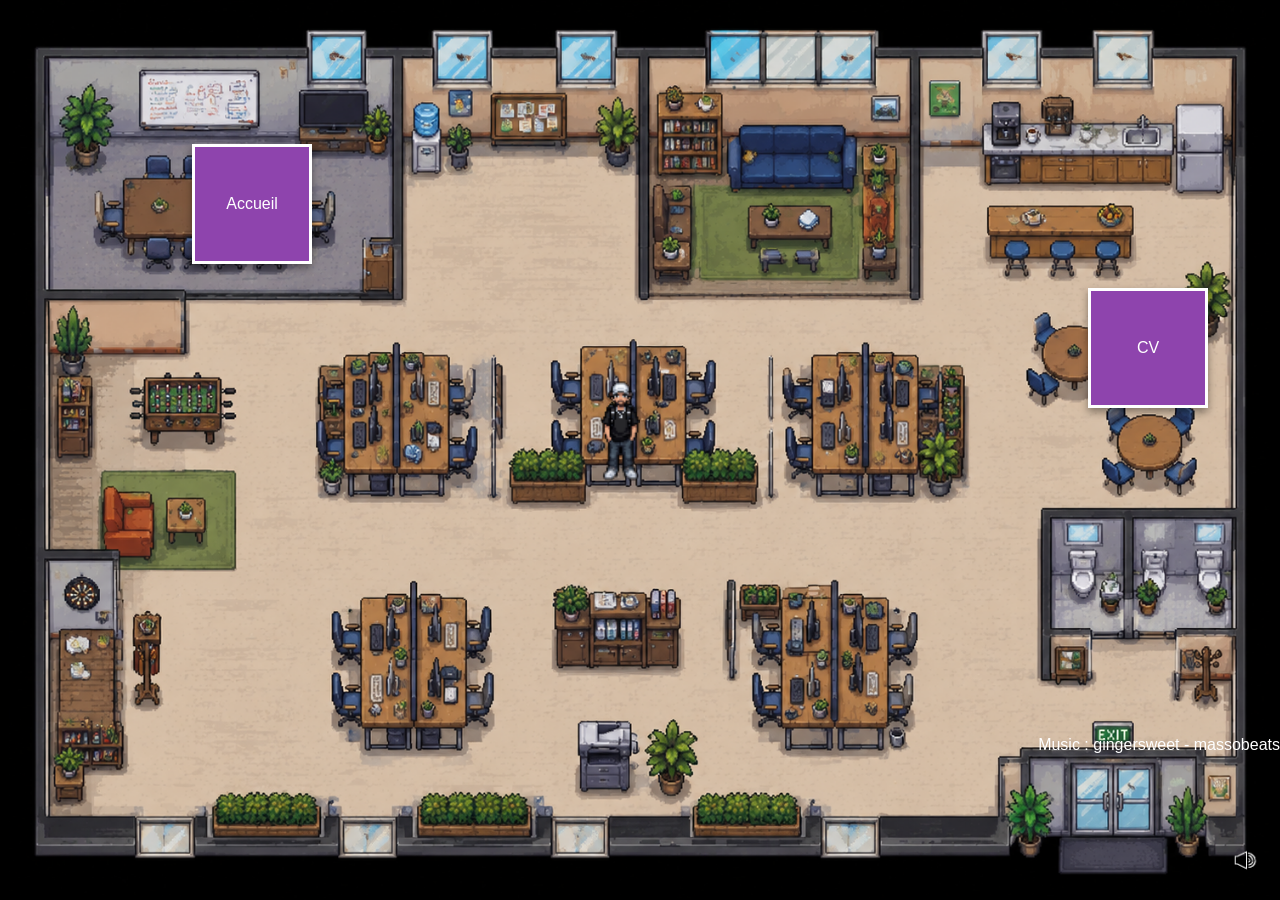
==== desk.html @ 7c637ea8 "update end day : add resume page" ====
<!DOCTYPE html>
<html lang="fr">
<head>
    <meta charset="UTF-8">
    <meta name="viewport" content="width=device-width, initial-scale=1.0">
    <title>Portfolio Alexandre Lanquar</title>
    <link rel="stylesheet" href="./desk_style.css">
        <!-- prechargement pour l'image de marche -->
    <link rel="preload" href="./images/right_walk.gif" as="image">
</head>

<body>  
    <div id="character-wrapper" style="position: absolute; left: 50%; top: 50%; transform: translate(-50%, -50%); z-index: 1000; display: flex; flex-direction: column; align-items: center; pointer-events: none;">
        <span id="action-text" style="background: rgba(0, 0, 0, 0.75); color: #fff; padding: 4px 8px; border-radius: 4px; font-size: 12px; font-family: sans-serif; white-space: nowrap; opacity: 0; visibility: hidden; position: absolute; bottom: 100%; transform: translateY(-6px); transition: opacity 0.15s, visibility 0.15s;">
            Appuyez sur Entrée ↵
        </span>
        <img src="./images/base.png" id="character" alt="Personnage" style="width: 40px; height: auto; transition: transform 0.1s;">
    </div>

    <div id="game-world" style="position: relative; width: 100%; min-height: 80vh; background-image: url('./images/votre_fond.jpg'); background-size: cover; background-position: center;">
        <button id="btn-home" class="nav-link active" style="position: absolute; left: 15%; top: 20%;">Accueil</button>
        <button id="btn-cv" class="nav-link active" style="position: absolute; left: 85%; top: 40%;">CV</button>
    </div>

    <!-- mute btn -->
    <button id="mute-btn" class="audio-button" title="Couper / Activer le son">
        <img src="./images/unmute.png" id="mute-icon" alt="Volume">
    </button>

    <!-- footer -->
    <footer id="contact-section">
        <p id="pcopyright">Music : gingersweet - massobeats</p>
    </footer>
    <!-- script -->
    <script src="./script.js"></script>
</body>
</html>
---- desk_style.css ----
@font-face {
    font-family: 'pixelifysans';
    src: url('./font/pixelifysans-regular.ttf') format('truetype');
    font-weight: normal;
    font-style: normal;
    font-display: swap;
}

body {
    margin: 0;
    font-family: Arial, Helvetica, sans-serif;
    background-image: url('./images/desk_background.png');
    background-repeat: no-repeat;
    background-position: center center;
    background-size: contain;
    background-attachment: fixed; /* Fixe l'image de fond pour qu'elle ne bouge pas lors du défilement */
    color: white;
    max-width: 100%;
    padding: 0;
    min-height: 100vh;
    background-color: #000000;
    box-sizing: border-box; /* Inclut le padding et la bordure dans la largeur totale */
}

h1 {
    color: white;
    font-family: 'pixelifysans', sans-serif;
    text-align: center;
}


#mute-btn {
    position: fixed;     
    bottom: 20px;        
    right: 20px;         
    background: none;    
    border: none;        
    cursor: pointer;     
    padding: 0;          
    z-index: 1000;       
}

#mute-btn img {
    width: 30px;         
    height: auto;        
    transition: transform 0.2s ease; 
}

#mute-btn img:hover {
    transform: scale(1.1);
}

#pcopyright{
    font-family: 'pixelifysans', sans-serif;
    text-align: end;
}

.hidden {
    display: none !important;
}

nav{
    display: flex;
    justify-content: center;
    background-color: #1a294d;
    padding: 10px 0;
}

/* Transforme les boutons du menu pour qu'ils ressemblent à des liens */
.nav-link {
    /* 1. TAILLE FORCÉE EN CARRÉ COMPACT */
    width: 120px;             /* Largeur du carré */
    height: 120px;            /* Hauteur identique pour un carré parfait */
    padding: 0;               /* On retire les espacements qui déforment le carré */
    
    /* 2. CENTRAGE PARFAIT DU TEXTE IN-APP */
    display: inline-flex;
    justify-content: center;
    align-items: center;
    text-align: center;
    font-size: 16px;
    font-family: sans-serif;
    
    /* 3. COULEUR DE REMPLISSAGE VIOLETTE */
    background-color: #8e44ad; /* Un beau violet franc */
    color: #ffffff;           /* Texte en blanc */
    border: 3px solid #ffffff; /* Bordure blanche pour détacher le carré du fond */
    border-radius: 0px;       /* Force les angles bien droits (0px = carré parfait) */
    
    /* 4. DESIGN & INTERACTION */
    cursor: pointer;
    box-shadow: 0 4px 8px rgba(0, 0, 0, 0.4); /* Ombre portée sous le carré */
    transition: background-color 0.2s, transform 0.2s;
}

#section-resume{
    display: flex;
    justify-content: center; /* Centre horizontalement */
    align-items: center;     /* Centre verticalement au milieu de la page */
    min-height: 100vh;       /* Prend toute la hauteur de l'écran */
    width: 100%;
    color: #ffffff !important; /* Force le texte en blanc */
    text-align: center;      /* Centre le texte */
    box-sizing: border-box;
    padding: 40px 20px;
}

title {
    font-family: 'PixelifySans', sans-serif;
    font-size: 32px;
    margin-bottom: 10px;
    color: black;
}

iframe {
    width: 100%;
    height: 80vh; /* Ajuste la hauteur selon tes besoins */
    border: none;
    border-radius: 10px;
    box-shadow: 0 4px 8px rgba(0, 0, 0, 0.2);
}

.resume-container {
    color: white;
    font-family: 'pixelifysans', sans-serif;
    text-align: center;
}

.resume-container .instruction {
  font-size: 16px;
  margin-bottom: 25px;
  font-family: Arial, sans-serif;
}

.resume-container .pdf-container {
  padding-top: 60px;
  left:auto;
}

.resume-container .pdf-link {
  display: inline-block;
  text-decoration: none;
  color: inherit;
  width: max-content;
}

.pdf-preview {
  display: block;
  max-width: 800px; /* Largeur maximale de l'aperçu */
  width: 100%;
  height: auto;
  margin: 10px auto;
  box-shadow: 0 4px 15px rgba(0, 0, 0, 0.5); /* Ombre portée sous le CV */
  cursor: pointer;
  transition: transform 0.2s ease;
}

.pdf-preview:hover {
  transform: scale(1.01);
}

#logo {
    display: block;
    left: 0;
    right: 500px;
    height: auto;
}
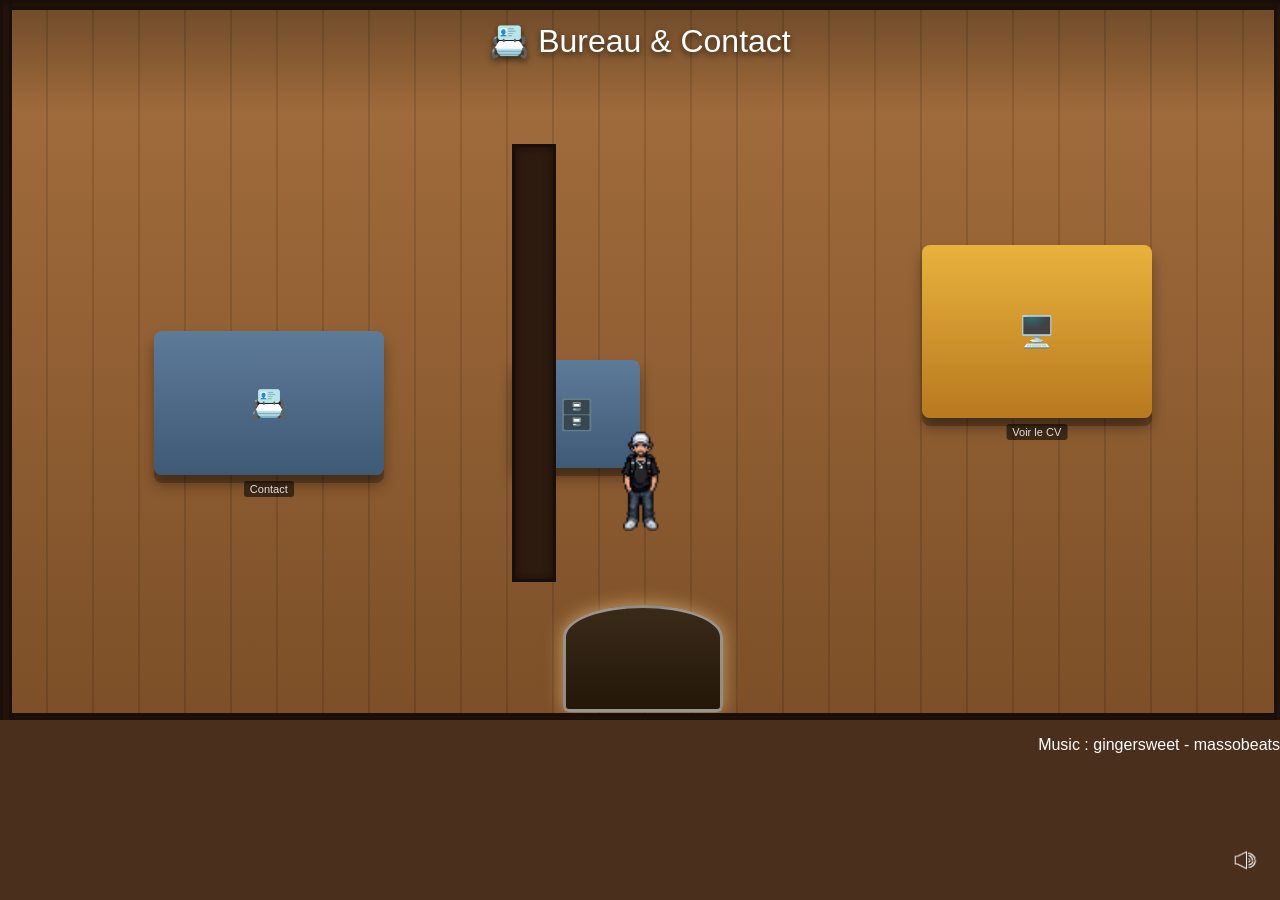
==== commit 57628d63: "add hitbox and css maps" ====
--- a/desk.html
+++ b/desk.html
@@ -4,23 +4,87 @@
     <meta charset="UTF-8">
     <meta name="viewport" content="width=device-width, initial-scale=1.0">
     <title>Portfolio Alexandre Lanquar</title>
+    <link rel="stylesheet" href="./style.css">
     <link rel="stylesheet" href="./desk_style.css">
         <!-- prechargement pour l'image de marche -->
     <link rel="preload" href="./images/right_walk.gif" as="image">
 </head>
 
-<body>  
-    <div id="character-wrapper" style="position: absolute; left: 50%; top: 50%; transform: translate(-50%, -50%); z-index: 1000; display: flex; flex-direction: column; align-items: center; pointer-events: none;">
-        <span id="action-text" style="background: rgba(0, 0, 0, 0.75); color: #fff; padding: 4px 8px; border-radius: 4px; font-size: 12px; font-family: sans-serif; white-space: nowrap; opacity: 0; visibility: hidden; position: absolute; bottom: 100%; transform: translateY(-6px); transition: opacity 0.15s, visibility 0.15s;">
+<body data-page="desk">
+    <div id="character-wrapper" style="position: absolute; left: 50%; top: 50%; z-index: 1000; display: flex; flex-direction: column; align-items: center; pointer-events: none;">
+        <span id="action-text" style="background: rgba(0, 0, 0, 0.75); color: #fff; padding: 4px 8px; border-radius: 4px; font-size: 12px; font-family: sans-serif; white-space: nowrap; opacity: 0; visibility: hidden; position: absolute; bottom: 100%; ; transition: opacity 0.15s, visibility 0.15s;">
             Appuyez sur Entrée ↵
         </span>
         <img src="./images/base.png" id="character" alt="Personnage" style="width: 40px; height: auto; transition: transform 0.1s;">
     </div>
 
-    <div id="game-world" style="position: relative; width: 100%; min-height: 80vh; background-image: url('./images/votre_fond.jpg'); background-size: cover; background-position: center;">
-        <button id="btn-home" class="nav-link active" style="position: absolute; left: 15%; top: 20%;">Accueil</button>
-        <button id="btn-cv" class="nav-link active" style="position: absolute; left: 85%; top: 40%;">CV</button>
+    <div id="game-world" style="position: relative; width: 100%; min-height: 80vh;">
+        <div class="room-scene">
+            <div class="room-floor"></div>
+            <div class="room-wall"></div>
+            <div class="room-title">📇 Bureau & Contact</div>
+
+            <!-- Bureau simple (décor + obstacle, aucune interaction) -->
+            <div class="prop obstacle" style="left: 40%; top: 50%; width: 10%; height: 15%;">🗄️</div>
+
+            <!-- Bureau "CV" (obstacle). Le point d'interaction (btn-cv) est
+                 juste devant, hors de la zone solide, pour rester atteignable. -->
+            <div class="prop prop--accent obstacle" style="left: 72%; top: 34%; width: 18%; height: 24%;">🖥️
+                <span class="prop-label">Voir le CV</span>
+            </div>
+
+            <!-- Bureau contact (obstacle). Idem : contact-trigger est
+                 juste devant, pas dessus. -->
+            <div class="prop obstacle" style="left: 12%; top: 46%; width: 18%; height: 20%;">📇
+                <span class="prop-label">Contact</span>
+            </div>
+
+            <!-- Porte de sortie (pas un obstacle : c'est le passage) -->
+            <div class="exit-door" style="left: 44%; top: 84%; width: 12%; height: 14%;"></div>
+
+            <!-- Murs externes -->
+            <div class="wall obstacle" style="left: 0; top: 0; width: 100%; height: 0.5%;"></div>   <!-- mur haut -->
+            <div class="wall obstacle" style="left: 0; top: 99%; width: 100%; height: 0.5%;"></div> <!-- mur bas -->
+            <div class="wall obstacle" style="left: 0; top: 0; width: 0.5%; height: 100%;"></div>   <!-- mur gauche -->
+            <div class="wall obstacle" style="left: 99.5%; top: 0; width: 0.5%; height: 100%;"></div> <!-- mur droite -->
+
+            <!-- Murs internes -->
+            <div class="wall obstacle" style="left: 40%; top: 20%; width: 3%; height: 60%;"></div>
+
+        </div>
+
+
+        <!-- Points interactifs : toujours juste devant (au bord bas) du
+             meuble concerné, jamais à l'intérieur de sa zone .obstacle. -->
+        <button id="btn-home" class="nav-link exit-link" style="left: 50%; top: 88%; z-index: 5;">Retour à l'accueil</button>
+        <button id="btn-cv" class="nav-link" style="left: 79%; top: 60%; width: 90px; height: 70px; z-index: 5;">Voir le CV</button>
+
+        <!-- Juste devant le bureau contact (12-30% x, bord bas 66% y) -->
+        <div id="contact-trigger" class="proximity-zone" style="left: 19%; top: 68%; width: 90px; height: 70px;"></div>
     </div>
+
+    <!-- Carte de contact -->
+    <section class="contact-card">
+        <h2>Me contacter</h2>
+        <ul class="contact-list">
+            <li>
+                <span class="contact-icon" aria-hidden="true">✉️</span>
+                <a href="mailto:votre.email@example.com">votre.email@example.com</a>
+            </li>
+            <li>
+                <span class="contact-icon" aria-hidden="true">💼</span>
+                <a href="https://www.linkedin.com/in/votre-profil" target="_blank" rel="noopener">LinkedIn</a>
+            </li>
+            <li>
+                <span class="contact-icon" aria-hidden="true">🐙</span>
+                <a href="https://github.com/alexlanquar" target="_blank" rel="noopener">GitHub</a>
+            </li>
+            <li>
+                <span class="contact-icon" aria-hidden="true">📞</span>
+                <a href="tel:+10000000000">+1 000 000 0000</a>
+            </li>
+        </ul>
+    </section>
 
     <!-- mute btn -->
     <button id="mute-btn" class="audio-button" title="Couper / Activer le son">
--- a/style.css
+++ b/style.css
@@ -0,0 +1,263 @@
+@font-face {
+    font-family: 'pixelifysans';
+    src: url('./font/pixelifysans-regular.ttf') format('truetype');
+    font-weight: normal;
+    font-style: normal;
+    font-display: swap;
+}
+
+body {
+    margin: 0;
+    font-family: Arial, Helvetica, sans-serif;
+    background-repeat: no-repeat;
+    background-position: center center;
+    background-size: cover;
+    color: white;
+    max-width: 100%;
+    overflow-x: hidden; /* Empêche le défilement horizontal */
+    overflow-y: hidden;   /* Permet le défilement vertical si nécessaire */
+    padding: 0;
+    min-height: 100vh;
+    box-sizing: border-box; /* Inclut le padding et la bordure dans la largeur totale */
+}
+
+/* === Fond spécifique à chaque page ===
+   L'accueil garde son image de village. Les autres pages sont dessinées
+   en CSS (sol + meubles ci-dessous), donc pas d'image à fournir. */
+body.page-home     { background-image: url('./images/village_backgroundhome.png'); } /* vue d'ensemble du village */
+body.page-travel   { background-color: #2b3a45; }   /* aéroport pour "Voyages" */
+body.page-projects { background-color: #22201d; }   /* atelier pour "Projets" */
+
+/* === Sols et meubles par thème === */
+/* -- Aéroport (Voyages) -- */
+.page-travel .room-floor {
+    background:
+        repeating-linear-gradient(90deg, rgba(255,255,255,0.05) 0 2px, transparent 2px 64px),
+        repeating-linear-gradient(0deg, rgba(255,255,255,0.05) 0 2px, transparent 2px 64px),
+        linear-gradient(180deg, #3c4f5c, #2b3a45);
+}
+.page-travel .prop { background: linear-gradient(180deg, #7d92a1, #566a77); color: #fff; }
+.page-travel .prop--accent { background: linear-gradient(180deg, #e8a33d, #c07d1f); }
+
+/* -- Atelier (Projets) -- */
+.page-projects .room-floor {
+    background:
+        repeating-linear-gradient(90deg, rgba(0,0,0,0.25) 0 2px, transparent 2px 48px),
+        repeating-linear-gradient(0deg, rgba(0,0,0,0.25) 0 2px, transparent 2px 48px),
+        linear-gradient(180deg, #34302a, #22201d);
+}
+.page-projects .prop { background: linear-gradient(180deg, #8a5a34, #5e3b1f); color: #fff; }
+.page-projects .prop--accent { background: linear-gradient(180deg, #e8b23d, #b8791f); }
+body.page-desk      { background-image: url('./images/desk_background.png'); }        /* bureau pour "Contact & CV" */
+
+h1 {
+    color: white;
+    font-family: 'pixelifysans', sans-serif;
+    text-align: center;
+}
+
+
+#mute-btn {
+    position: fixed;     
+    bottom: 20px;        
+    right: 20px;         
+    background: none;    
+    border: none;        
+    cursor: pointer;     
+    padding: 0;          
+    z-index: 1000;       
+}
+
+#mute-btn img {
+    width: 30px;         
+    height: auto;        
+    transition: transform 0.2s ease; 
+}
+
+#mute-btn img:hover {
+    transform: scale(1.1);
+}
+
+#pcopyright{
+    font-family: 'pixelifysans', sans-serif;
+    text-align: end;
+}
+
+.hidden {
+    display: none !important;
+}
+
+nav{
+    display: flex;
+    justify-content: center;
+    background-color: #1a294d;
+    padding: 10px 0;
+}
+
+/* Zones de navigation invisibles, calées sur les bâtiments/objets dessinés
+   dans le fond d'écran. Ajuste width/height/left/top en inline style dans
+   chaque page pour les faire coïncider avec ton dessin. */
+.nav-link {
+    position: absolute;
+    width: 140px;
+    height: 140px;
+    padding: 0;
+    margin: 0;
+    background: transparent;
+    border: none;
+    color: transparent;   /* le texte du bouton reste dans le HTML pour l'accessibilité, mais invisible */
+    cursor: pointer;
+    -webkit-tap-highlight-color: transparent;
+}
+
+/* SQus clavier, pour rester
+   utilisable sans que les carrés violets soient visibles en permanence. */
+.nav-link:hover,
+.nav-link:focus-visible {
+    outline: 2px dashed rgba(255, 255, 255, 0.55);
+    outline-offset: 2px;
+}
+
+/* Zone de sortie (retour à l'accueil), calée sur le dessin de la sortie
+   (porte/portail/chemin) propre à chaque map. */
+.exit-link {
+    width: 90px;
+    height: 110px;
+}
+
+/* ==========================================================================
+   DÉCOR DE SALLE EN CSS (pas d'images à fournir : sol, murs, meubles)
+   ========================================================================== */
+
+.room-scene {
+    position: absolute;
+    inset: 0;
+    overflow: hidden;
+    z-index: 0;
+}
+
+.room-floor {
+    position: absolute;
+    inset: 0;
+}
+
+/* Bande de mur en haut de la pièce, pour donner une impression de profondeur */
+.room-wall {
+    position: absolute;
+    left: 0;
+    top: 0;
+    width: 100%;
+    height: 16%;
+    background: linear-gradient(180deg, rgba(0,0,0,0.35), rgba(0,0,0,0));
+}
+
+/* Meuble générique : un simple bloc avec une "face" plus sombre en bas
+   pour suggérer un volume, et une icône centrée. */
+.prop {
+    position: absolute;
+    border-radius: 8px;
+    display: flex;
+    align-items: center;
+    justify-content: center;
+    font-size: clamp(18px, 3vw, 30px);
+    box-shadow:
+        0 8px 0 rgba(0, 0, 0, 0.25),
+        0 10px 14px rgba(0, 0, 0, 0.35);
+}
+
+.prop-label {
+    position: absolute;
+    bottom: -22px;
+    left: 50%;
+    transform: translateX(-50%);
+    font-size: 11px;
+    font-family: sans-serif;
+    color: rgba(255, 255, 255, 0.85);
+    background: rgba(0, 0, 0, 0.55);
+    padding: 2px 6px;
+    border-radius: 3px;
+    white-space: nowrap;
+}
+
+/* Porte de sortie : forme en arche, bien reconnaissable */
+.exit-door {
+    position: absolute;
+    border-radius: 50% 50% 6px 6px / 30% 30% 6px 6px;
+    background: linear-gradient(180deg, #3a2a1a, #241708);
+    border: 3px solid rgba(255, 255, 255, 0.5);
+    box-shadow: 0 0 18px rgba(255, 220, 150, 0.55);
+}
+
+.room-title {
+    position: absolute;
+    left: 50%;
+    top: 3%;
+    transform: translateX(-50%);
+    font-family: 'pixelifysans', sans-serif;
+    font-size: clamp(20px, 4vw, 32px);
+    color: #fff;
+    text-shadow: 0 3px 6px rgba(0, 0, 0, 0.6);
+    z-index: 2;
+    white-space: nowrap;
+}
+
+title {
+    font-family: 'PixelifySans', sans-serif;
+    font-size: 32px;
+    margin-bottom: 10px;
+    color: black;
+}
+
+iframe {
+    width: 100%;
+    height: 80vh; /* Ajuste la hauteur selon tes besoins */
+    border: none;
+    border-radius: 10px;
+    box-shadow: 0 4px 8px rgba(0, 0, 0, 0.2);
+}
+
+.resume-container {
+    color: white;
+    font-family: 'pixelifysans', sans-serif;
+    text-align: center;
+}
+
+.resume-container .instruction {
+  font-size: 16px;
+  margin-bottom: 25px;
+  font-family: Arial, sans-serif;
+}
+
+.resume-container .pdf-container {
+  padding-top: 60px;
+  left:auto;
+}
+
+.resume-container .pdf-link {
+  display: inline-block;
+  text-decoration: none;
+  color: inherit;
+  width: max-content;
+}
+
+.pdf-preview {
+  display: block;
+  max-width: 800px; /* Largeur maximale de l'aperçu */
+  width: 100%;
+  height: auto;
+  margin: 10px auto;
+  box-shadow: 0 4px 15px rgba(0, 0, 0, 0.5); /* Ombre portée sous le CV */
+  cursor: pointer;
+  transition: transform 0.2s ease;
+}
+
+.pdf-preview:hover {
+  transform: scale(1.01);
+}
+
+#logo {
+    display: block;
+    left: 0;
+    right: 500px;
+    height: auto;
+}
--- a/desk_style.css
+++ b/desk_style.css
@@ -9,17 +9,12 @@
 body {
     margin: 0;
     font-family: Arial, Helvetica, sans-serif;
-    background-image: url('./images/desk_background.png');
-    background-repeat: no-repeat;
-    background-position: center center;
-    background-size: contain;
-    background-attachment: fixed; /* Fixe l'image de fond pour qu'elle ne bouge pas lors du défilement */
+    background-color: #4a2f1c;
     color: white;
     max-width: 100%;
     padding: 0;
     min-height: 100vh;
-    background-color: #000000;
-    box-sizing: border-box; /* Inclut le padding et la bordure dans la largeur totale */
+    box-sizing: border-box;
 }
 
 h1 {
@@ -28,29 +23,123 @@
     text-align: center;
 }
 
+/* Décor du bureau : sol en parquet + meubles ton bois/bleu, dans le
+   système générique .room-scene / .prop défini dans style.css. */
+.room-floor {
+    background:
+        repeating-linear-gradient(90deg, rgba(0,0,0,0.12) 0 2px, transparent 2px 46px),
+        linear-gradient(180deg, #a6703f, #7c4f28);
+}
+.prop { background: linear-gradient(180deg, #5d7a99, #3f5a75); color: #fff; }
+.prop--accent { background: linear-gradient(180deg, #e8b23d, #b8791f); }
+
+/* Zone invisible servant uniquement de repère de position (pas un bouton,
+   pas cliquable) pour déclencher l'affichage de la carte de contact. */
+.proximity-zone {
+    position: absolute;
+    pointer-events: none;
+}
+
+/* === Carte de contact ===
+   Cachée par défaut, elle apparaît en fondu quand le personnage
+   s'approche de #contact-trigger (voir script.js). */
+.contact-card {
+    position: absolute;
+    left: 6%;
+    top: 50%;
+    transform: translateY(-50%);
+    width: min(320px, 80vw);
+    background: #f4e4c1;
+    color: #3a2a1a;
+    border: 4px solid #6b4423;
+    border-radius: 6px;
+    box-shadow: 0 6px 16px rgba(0, 0, 0, 0.5);
+    padding: 20px;
+    font-family: 'pixelifysans', sans-serif;
+    z-index: 900;
+
+    opacity: 0;
+    visibility: hidden;
+    pointer-events: none;
+    transition: opacity 0.25s ease, visibility 0.25s ease;
+}
+
+.contact-card.visible {
+    opacity: 1;
+    visibility: visible;
+    pointer-events: auto;
+}
+
+.contact-card h2 {
+    margin: 0 0 14px;
+    font-size: 20px;
+    text-align: center;
+    color: #3a2a1a;
+}
+
+.contact-list {
+    list-style: none;
+    margin: 0;
+    padding: 0;
+    display: flex;
+    flex-direction: column;
+    gap: 12px;
+}
+
+.contact-list li {
+    display: flex;
+    align-items: center;
+    gap: 10px;
+    font-size: 15px;
+}
+
+.contact-icon {
+    font-size: 18px;
+}
+
+.contact-list a {
+    color: #3a2a1a;
+    text-decoration: none;
+    border-bottom: 1px dashed #6b4423;
+}
+
+.contact-list a:hover {
+    color: #8e44ad;
+    border-bottom-color: #8e44ad;
+}
+
+@media (max-width: 700px) {
+    .contact-card {
+        left: 50%;
+        top: auto;
+        bottom: 90px;
+        transform: translateX(-50%);
+        width: 85vw;
+    }
+}
 
 #mute-btn {
-    position: fixed;     
-    bottom: 20px;        
-    right: 20px;         
-    background: none;    
-    border: none;        
-    cursor: pointer;     
-    padding: 0;          
-    z-index: 1000;       
+    position: fixed;
+    bottom: 20px;
+    right: 20px;
+    background: none;
+    border: none;
+    cursor: pointer;
+    padding: 0;
+    z-index: 1000;
 }
 
 #mute-btn img {
-    width: 30px;         
-    height: auto;        
-    transition: transform 0.2s ease; 
+    width: 30px;
+    height: auto;
+    transition: transform 0.2s ease;
 }
 
 #mute-btn img:hover {
     transform: scale(1.1);
 }
 
-#pcopyright{
+#pcopyright {
     font-family: 'pixelifysans', sans-serif;
     text-align: end;
 }
@@ -59,109 +148,9 @@
     display: none !important;
 }
 
-nav{
-    display: flex;
-    justify-content: center;
-    background-color: #1a294d;
-    padding: 10px 0;
-}
-
-/* Transforme les boutons du menu pour qu'ils ressemblent à des liens */
-.nav-link {
-    /* 1. TAILLE FORCÉE EN CARRÉ COMPACT */
-    width: 120px;             /* Largeur du carré */
-    height: 120px;            /* Hauteur identique pour un carré parfait */
-    padding: 0;               /* On retire les espacements qui déforment le carré */
-    
-    /* 2. CENTRAGE PARFAIT DU TEXTE IN-APP */
-    display: inline-flex;
-    justify-content: center;
-    align-items: center;
-    text-align: center;
-    font-size: 16px;
-    font-family: sans-serif;
-    
-    /* 3. COULEUR DE REMPLISSAGE VIOLETTE */
-    background-color: #8e44ad; /* Un beau violet franc */
-    color: #ffffff;           /* Texte en blanc */
-    border: 3px solid #ffffff; /* Bordure blanche pour détacher le carré du fond */
-    border-radius: 0px;       /* Force les angles bien droits (0px = carré parfait) */
-    
-    /* 4. DESIGN & INTERACTION */
-    cursor: pointer;
-    box-shadow: 0 4px 8px rgba(0, 0, 0, 0.4); /* Ombre portée sous le carré */
-    transition: background-color 0.2s, transform 0.2s;
-}
-
-#section-resume{
-    display: flex;
-    justify-content: center; /* Centre horizontalement */
-    align-items: center;     /* Centre verticalement au milieu de la page */
-    min-height: 100vh;       /* Prend toute la hauteur de l'écran */
-    width: 100%;
-    color: #ffffff !important; /* Force le texte en blanc */
-    text-align: center;      /* Centre le texte */
-    box-sizing: border-box;
-    padding: 40px 20px;
-}
-
-title {
-    font-family: 'PixelifySans', sans-serif;
-    font-size: 32px;
-    margin-bottom: 10px;
-    color: black;
-}
-
-iframe {
-    width: 100%;
-    height: 80vh; /* Ajuste la hauteur selon tes besoins */
-    border: none;
-    border-radius: 10px;
-    box-shadow: 0 4px 8px rgba(0, 0, 0, 0.2);
-}
-
-.resume-container {
-    color: white;
-    font-family: 'pixelifysans', sans-serif;
-    text-align: center;
-}
-
-.resume-container .instruction {
-  font-size: 16px;
-  margin-bottom: 25px;
-  font-family: Arial, sans-serif;
-}
-
-.resume-container .pdf-container {
-  padding-top: 60px;
-  left:auto;
-}
-
-.resume-container .pdf-link {
-  display: inline-block;
-  text-decoration: none;
-  color: inherit;
-  width: max-content;
-}
-
-.pdf-preview {
-  display: block;
-  max-width: 800px; /* Largeur maximale de l'aperçu */
-  width: 100%;
-  height: auto;
-  margin: 10px auto;
-  box-shadow: 0 4px 15px rgba(0, 0, 0, 0.5); /* Ombre portée sous le CV */
-  cursor: pointer;
-  transition: transform 0.2s ease;
-}
-
-.pdf-preview:hover {
-  transform: scale(1.01);
-}
-
-#logo {
-    display: block;
-    left: 0;
-    right: 500px;
-    height: auto;
-}
+.wall {
+    position: absolute;
+    background: #2e1b10; /* couleur mur */
+    border: 3px solid #1a0f08; /* contour */
+    box-shadow: inset 0 0 10px rgba(0,0,0,0.5);
+}
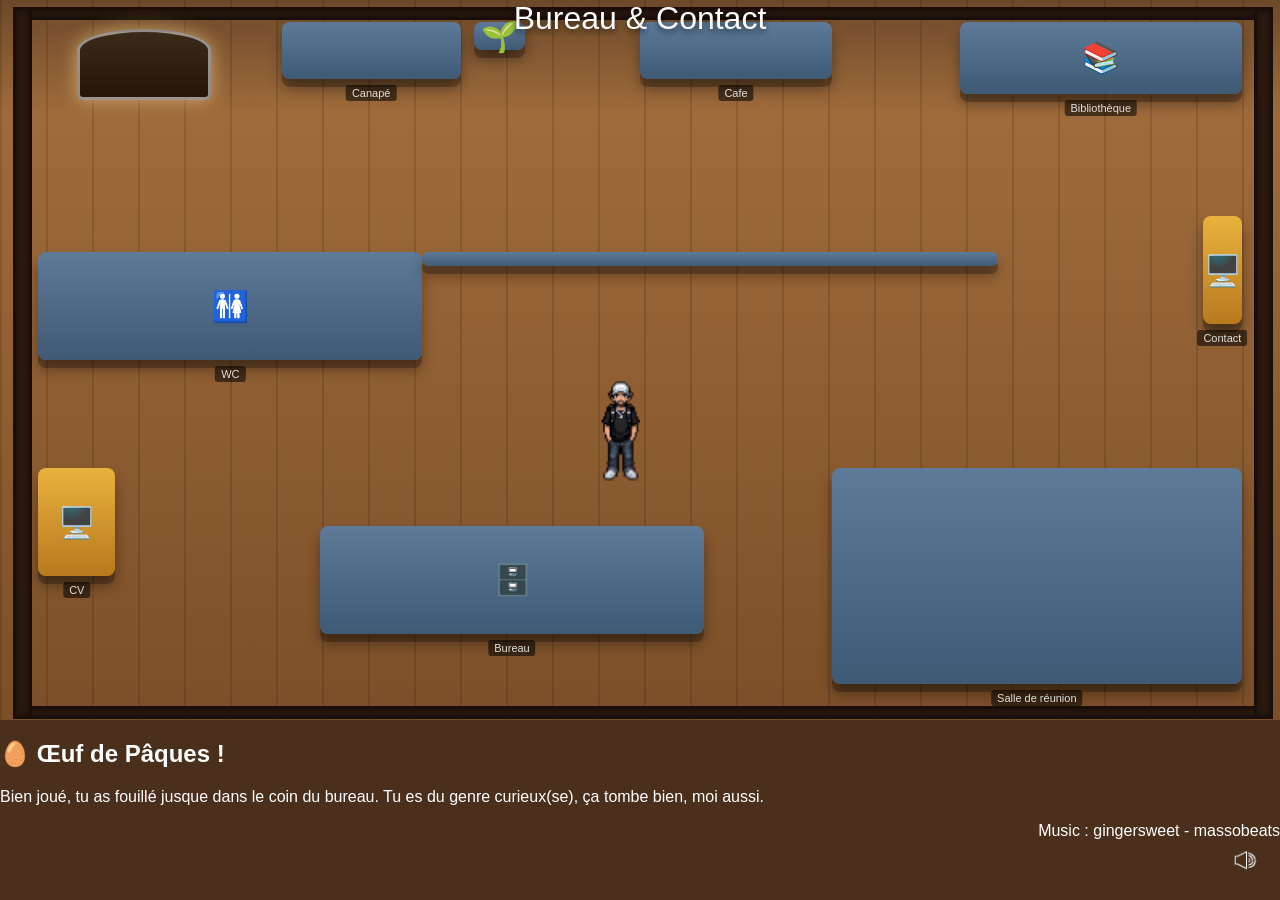
==== commit d2c0316c: "summary desk complete" ====
--- a/desk.html
+++ b/desk.html
@@ -11,8 +11,8 @@
 </head>
 
 <body data-page="desk">
-    <div id="character-wrapper" style="position: absolute; left: 50%; top: 50%; z-index: 1000; display: flex; flex-direction: column; align-items: center; pointer-events: none;">
-        <span id="action-text" style="background: rgba(0, 0, 0, 0.75); color: #fff; padding: 4px 8px; border-radius: 4px; font-size: 12px; font-family: sans-serif; white-space: nowrap; opacity: 0; visibility: hidden; position: absolute; bottom: 100%; ; transition: opacity 0.15s, visibility 0.15s;">
+    <div id="character-wrapper" style="position: absolute; left: 50%; top: 50%; transform: translate(-50%, -50%); z-index: 1000; display: flex; flex-direction: column; align-items: center; pointer-events: none;">
+        <span id="action-text" style="background: rgba(0, 0, 0, 0.75); color: #fff; padding: 4px 8px; border-radius: 4px; font-size: 12px; font-family: sans-serif; white-space: nowrap; opacity: 0; visibility: hidden; position: absolute; bottom: 100%; transform: translateY(-6px); transition: opacity 0.15s, visibility 0.15s;">
             Appuyez sur Entrée ↵
         </span>
         <img src="./images/base.png" id="character" alt="Personnage" style="width: 40px; height: auto; transition: transform 0.1s;">
@@ -22,58 +22,86 @@
         <div class="room-scene">
             <div class="room-floor"></div>
             <div class="room-wall"></div>
-            <div class="room-title">📇 Bureau & Contact</div>
+            <div class="room-outline"></div>
+            <div class="room-title" style="top: 0%;">Bureau & Contact</div>
 
-            <!-- Bureau simple (décor + obstacle, aucune interaction) -->
-            <div class="prop obstacle" style="left: 40%; top: 50%; width: 10%; height: 15%;">🗄️</div>
+            <!-- Murs de la pièce (externes) -->
+            <div class="wall obstacle" style="left: 1%;  top: 1%;  width: 98%; height: 1%;"></div>
+            <div class="wall obstacle" style="left: 1%;  top: 98%; width: 98%; height: 1%;"></div>
+            <div class="wall obstacle" style="left: 1%;  top: 1%;  width: 1%;  height: 98%;"></div>
+            <div class="wall obstacle" style="left: 98%; top: 1%;  width: 1%;  height: 98%;"></div>
 
-            <!-- Bureau "CV" (obstacle). Le point d'interaction (btn-cv) est
-                 juste devant, hors de la zone solide, pour rester atteignable. -->
-            <div class="prop prop--accent obstacle" style="left: 72%; top: 34%; width: 18%; height: 24%;">🖥️
-                <span class="prop-label">Voir le CV</span>
+            <!-- Entrée / porte -->
+            <div class="exit-door" style="left: 6%; top: 4%; width: 10%; height: 9%;">
+                <button id="btn-home" class="nav-link exit-link" style="z-index: 5; left:30%">Retour à l'accueil</button>
             </div>
 
-            <!-- Bureau contact (obstacle). Idem : contact-trigger est
-                 juste devant, pas dessus. -->
-            <div class="prop obstacle" style="left: 12%; top: 46%; width: 18%; height: 20%;">📇
-                <span class="prop-label">Contact</span>
+            <!-- Canape -->
+            <div class="prop prop--fun prop--obstacle obstacle" style="left: 22%; top: 3%; width: 14%; height: 8%;">
+                <span class="prop-label">Canapé</span>
             </div>
 
-            <!-- Porte de sortie (pas un obstacle : c'est le passage) -->
-            <div class="exit-door" style="left: 44%; top: 84%; width: 12%; height: 14%;"></div>
+            <!-- Plante (déco) -->
+            <div class="prop prop--plant obstacle" style="left: 37%; top: 3%; width: 4%; height: 4%;">🌱</div>
 
-            <!-- Murs externes -->
-            <div class="wall obstacle" style="left: 0; top: 0; width: 100%; height: 0.5%;"></div>   <!-- mur haut -->
-            <div class="wall obstacle" style="left: 0; top: 99%; width: 100%; height: 0.5%;"></div> <!-- mur bas -->
-            <div class="wall obstacle" style="left: 0; top: 0; width: 0.5%; height: 100%;"></div>   <!-- mur gauche -->
-            <div class="wall obstacle" style="left: 99.5%; top: 0; width: 0.5%; height: 100%;"></div> <!-- mur droite -->
+            <!-- Bibliothèque -->
+            <div class="prop prop--stone obstacle" style="left: 75%; top: 3%; width: 22%; height: 10%;">📚
+                <span class="prop-label">Bibliothèque</span>
+            </div>
+            
+            <!-- cafeteria -->
+            <div class="prop prop--stone obstacle" style="left: 50%; top: 3%; width: 15%; height: 8%;">
+                <span class="prop-label">Cafe</span>
+            </div>
 
-            <!-- Murs internes -->
-            <div class="wall obstacle" style="left: 40%; top: 20%; width: 3%; height: 60%;"></div>
+            <div class="prop prop--accent obstacle" style="left: 94%; top: 30%; width: 3%; height: 15%;">🖥️
+                <span class="prop-label">Contact</span>
+                <div id="contact-trigger" class="proximity-zone" style="right: 0; width: 300%; height: 200px;"></div>
+            </div>
+
+            <!--WC -->
+            <div class="prop prop--stone obstacle" style="left: 3%; top: 35%; width: 30%; height: 15%;">🚻
+                <span class="prop-label">WC</span>
+            </div>
+
+            <!-- Bureau CV -->
+            <div class="prop prop--accent obstacle" style="left: 3%; top: 65%; width: 6%; height: 15%;">🖥️
+                <span class="prop-label">CV</span>
+                <button id="btn-cv" class="nav-link" style="z-index: 5; left: 50%; width : 100%">Voir le CV</button>
+            </div>
+
+            <!-- Bureau "easter egg" caché -->
+            <div class="prop obstacle" style="left: 25%; top: 73%; width: 30%; height: 15%;">🗄️
+                <span class="prop-label">Bureau</span>
+            </div>
+
+            <!-- Bureau simple -->
+            <div class="prop obstacle" style="left: 65%; top: 65%; width: 32%; height: 30%;">
+                <span class="prop-label">Salle de réunion</span>
+            </div>
+
+            <!--WALL interne-->
+            <div>
+                <div class="prop prop--stone obstacle" style="left: 33%; top: 35%; width: 45%; height: 2%;"></div>
+            </div>
 
         </div>
 
-
-        <!-- Points interactifs : toujours juste devant (au bord bas) du
-             meuble concerné, jamais à l'intérieur de sa zone .obstacle. -->
-        <button id="btn-home" class="nav-link exit-link" style="left: 50%; top: 88%; z-index: 5;">Retour à l'accueil</button>
-        <button id="btn-cv" class="nav-link" style="left: 79%; top: 60%; width: 90px; height: 70px; z-index: 5;">Voir le CV</button>
-
-        <!-- Juste devant le bureau contact (12-30% x, bord bas 66% y) -->
-        <div id="contact-trigger" class="proximity-zone" style="left: 19%; top: 68%; width: 90px; height: 70px;"></div>
+        <!-- Devant le bureau "easter egg" -->
+        <div id="easter-egg-trigger" class="proximity-zone" style="left: 10%; top: 89%; width: 90px; height: 55px;"></div>
     </div>
 
     <!-- Carte de contact -->
-    <section class="contact-card">
+    <section id="contact-card" class="contact-card info-panel">
         <h2>Me contacter</h2>
         <ul class="contact-list">
             <li>
                 <span class="contact-icon" aria-hidden="true">✉️</span>
-                <a href="mailto:votre.email@example.com">votre.email@example.com</a>
+                <a href="mailto:alexlanquar@gmail.com">alexlanquar@gmail.com</a>
             </li>
             <li>
                 <span class="contact-icon" aria-hidden="true">💼</span>
-                <a href="https://www.linkedin.com/in/votre-profil" target="_blank" rel="noopener">LinkedIn</a>
+                <a href="https://www.linkedin.com/in/alexandre-lanquar" target="_blank" rel="noopener">LinkedIn</a>
             </li>
             <li>
                 <span class="contact-icon" aria-hidden="true">🐙</span>
@@ -81,9 +109,15 @@
             </li>
             <li>
                 <span class="contact-icon" aria-hidden="true">📞</span>
-                <a href="tel:+10000000000">+1 000 000 0000</a>
+                <a href="tel:+15144169956">+1 514 416 9956</a>
             </li>
         </ul>
+    </section>
+
+    <!-- Easter egg caché -->
+    <section id="easter-egg-card" class="easter-egg-card info-panel">
+        <h2>🥚 Œuf de Pâques !</h2>
+        <p>Bien joué, tu as fouillé jusque dans le coin du bureau. Tu es du genre curieux(se), ça tombe bien, moi aussi.</p>
     </section>
 
     <!-- mute btn -->
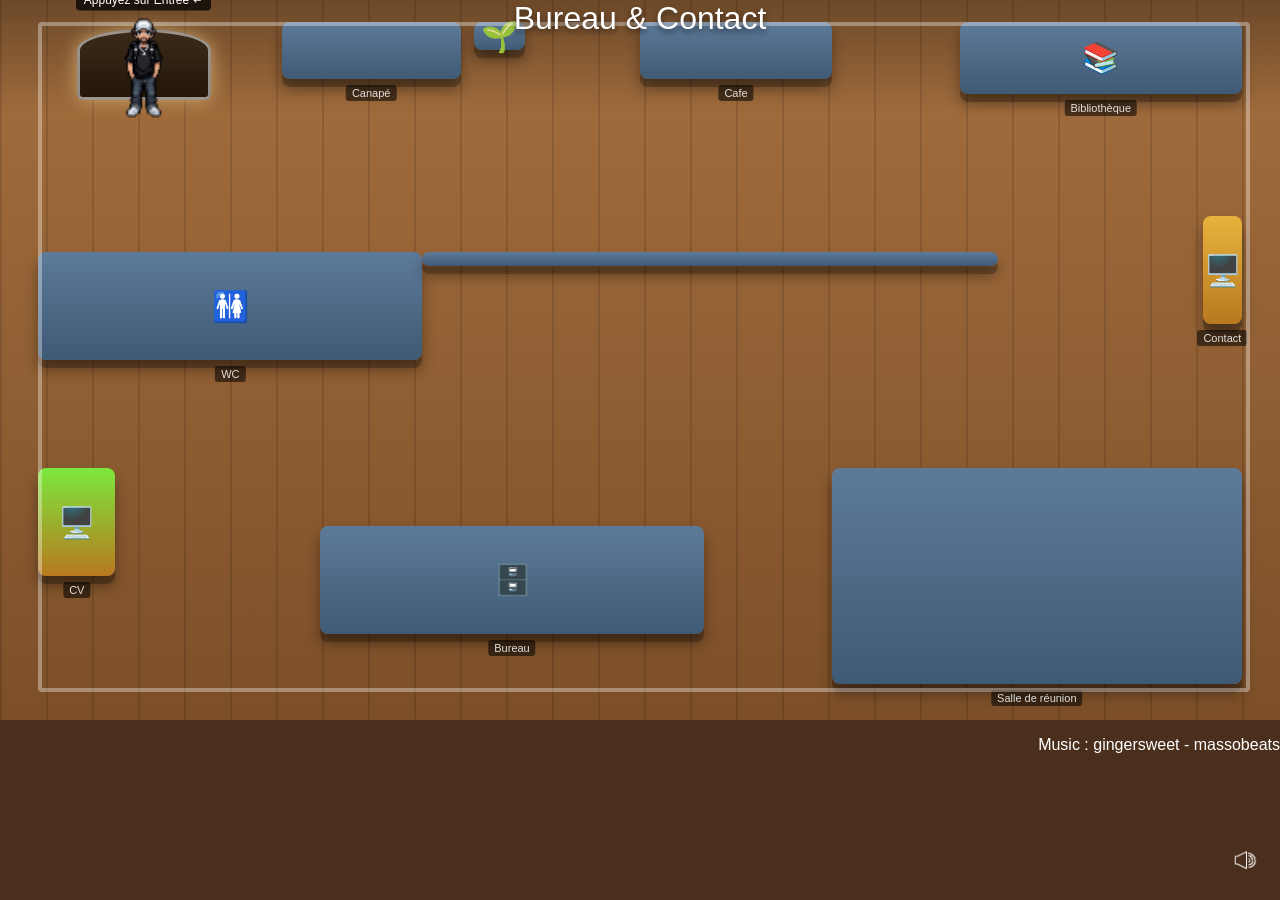
==== commit b549e6bb: "some modification on desk" ====
--- a/desk.html
+++ b/desk.html
@@ -4,7 +4,7 @@
     <meta charset="UTF-8">
     <meta name="viewport" content="width=device-width, initial-scale=1.0">
     <title>Portfolio Alexandre Lanquar</title>
-    <link rel="stylesheet" href="./style.css">
+    <link rel="stylesheet" href="./index_style.css">
     <link rel="stylesheet" href="./desk_style.css">
         <!-- prechargement pour l'image de marche -->
     <link rel="preload" href="./images/right_walk.gif" as="image">
@@ -54,6 +54,7 @@
                 <span class="prop-label">Cafe</span>
             </div>
 
+            <!-- Bureau "Contact" -->
             <div class="prop prop--accent obstacle" style="left: 94%; top: 30%; width: 3%; height: 15%;">🖥️
                 <span class="prop-label">Contact</span>
                 <div id="contact-trigger" class="proximity-zone" style="right: 0; width: 300%; height: 200px;"></div>
@@ -65,9 +66,9 @@
             </div>
 
             <!-- Bureau CV -->
-            <div class="prop prop--accent obstacle" style="left: 3%; top: 65%; width: 6%; height: 15%;">🖥️
+            <div class="prop prop--accent-cv obstacle" style="left: 3%; top: 65%; width: 6%; height: 15%;">🖥️
                 <span class="prop-label">CV</span>
-                <button id="btn-cv" class="nav-link" style="z-index: 5; left: 50%; width : 100%">Voir le CV</button>
+                <button id="btn-cv" class="nav-link" data-spawn="btn-cv" style="z-index: 5; left: 50%; width : 100%">Voir le CV</button>
             </div>
 
             <!-- Bureau "easter egg" caché -->
--- a/index_style.css
+++ b/index_style.css
@@ -0,0 +1,322 @@
+@font-face {
+    font-family: 'pixelifysans';
+    src: url('./font/pixelifysans-regular.ttf') format('truetype');
+    font-weight: normal;
+    font-style: normal;
+    font-display: swap;
+}
+
+body {
+    margin: 0;
+    font-family: Arial, Helvetica, sans-serif;
+    background-repeat: no-repeat;
+    background-position: center center;
+    background-size: cover;
+    color: white;
+    max-width: 100%;
+    overflow-x: hidden; /* Empêche le défilement horizontal */
+    overflow-y: hidden;   /* Permet le défilement vertical si nécessaire */
+    padding: 0;
+    min-height: 100vh;
+    box-sizing: border-box; /* Inclut le padding et la bordure dans la largeur totale */
+}
+
+/* === Fond spécifique à chaque page ===
+   L'accueil garde son image de village. Les autres pages sont dessinées
+   en CSS (sol + meubles ci-dessous), donc pas d'image à fournir. */
+body.page-home      { background-color: #3c6b2f; }  /* village pour l'accueil */
+body.page-travel    { background-color: #2b3a45; }   /* aéroport pour "Voyages" */
+body.page-projects  { background-color: #22201d; }   /* atelier pour "Projets" */
+
+/* -- Village (Accueil) -- */
+.page-home .room-floor {
+    background:
+        radial-gradient(circle at 50% 45%, rgba(255,255,255,0.08), transparent 55%),
+        linear-gradient(180deg, #4c8a3a, #356024);
+}
+.page-home .prop--warm { background: linear-gradient(180deg, #c1613f, #8a3f26); color: #fff; }
+
+/* === Sols et meubles par thème === */
+
+/* -- Aéroport (Voyages) -- */
+.page-travel .room-floor {
+    background:
+        repeating-linear-gradient(90deg, rgba(255,255,255,0.05) 0 2px, transparent 2px 64px),
+        repeating-linear-gradient(0deg, rgba(255,255,255,0.05) 0 2px, transparent 2px 64px),
+        linear-gradient(180deg, #3c4f5c, #2b3a45);
+}
+.page-travel .prop { background: linear-gradient(180deg, #7d92a1, #566a77); color: #fff; }
+.page-travel .prop--accent { background: linear-gradient(180deg, #e8a33d, #c07d1f); }
+
+/* -- Atelier (Projets) -- */
+.page-projects .room-floor {
+    background:
+        repeating-linear-gradient(90deg, rgba(0,0,0,0.25) 0 2px, transparent 2px 48px),
+        repeating-linear-gradient(0deg, rgba(0,0,0,0.25) 0 2px, transparent 2px 48px),
+        linear-gradient(180deg, #34302a, #22201d);
+}
+.page-projects .prop { background: linear-gradient(180deg, #8a5a34, #5e3b1f); color: #fff; }
+.page-projects .prop--accent { background: linear-gradient(180deg, #e8b23d, #b8791f); }
+body.page-desk      { background-image: url('./images/desk_background.png'); }        /* bureau pour "Contact & CV" */
+
+h1 {
+    color: white;
+    font-family: 'pixelifysans', sans-serif;
+    text-align: center;
+}
+
+
+#mute-btn {
+    position: fixed;     
+    bottom: 20px;        
+    right: 20px;         
+    background: none;    
+    border: none;        
+    cursor: pointer;     
+    padding: 0;          
+    z-index: 1000;       
+}
+
+#mute-btn img {
+    width: 30px;         
+    height: auto;        
+    transition: transform 0.2s ease; 
+}
+
+#mute-btn img:hover {
+    transform: scale(1.1);
+}
+
+#pcopyright{
+    font-family: 'pixelifysans', sans-serif;
+    text-align: end;
+}
+
+.hidden {
+    display: none !important;
+}
+
+nav{
+    display: flex;
+    justify-content: center;
+    background-color: #1a294d;
+    padding: 10px 0;
+}
+
+/* Zones de navigation invisibles, calées sur les bâtiments/objets dessinés
+   dans le fond d'écran. Ajuste width/height/left/top en inline style dans
+   chaque page pour les faire coïncider avec ton dessin. */
+.nav-link {
+    position: absolute;
+    width: 140px;
+    height: 140px;
+    padding: 0;
+    margin: 0;
+    background: transparent;
+    border: none;
+    color: transparent;   /* le texte du bouton reste dans le HTML pour l'accessibilité, mais invisible */
+    cursor: pointer;
+    -webkit-tap-highlight-color: transparent;
+}
+
+/* Léger repère visuel uniquement au survol/focus clavier, pour rester
+   utilisable sans que les carrés violets soient visibles en permanence. */
+.nav-link:hover,
+.nav-link:focus-visible {
+    outline: 2px dashed rgba(255, 255, 255, 0.55);
+    outline-offset: 2px;
+}
+
+/* Zone de sortie (retour à l'accueil), calée sur le dessin de la sortie
+   (porte/portail/chemin) propre à chaque map. */
+.exit-link {
+    width: 90px;
+    height: 110px;
+}
+
+/* ==========================================================================
+   DÉCOR DE SALLE EN CSS (pas d'images à fournir : sol, murs, meubles)
+   ========================================================================== */
+
+.room-scene {
+    position: absolute;
+    inset: 0;
+    overflow: hidden;
+    z-index: 0;
+}
+
+.room-floor {
+    position: absolute;
+    inset: 0;
+}
+
+/* Bande de mur en haut de la pièce, pour donner une impression de profondeur */
+.room-wall {
+    position: absolute;
+    left: 0;
+    top: 0;
+    width: 100%;
+    height: 16%;
+    background: linear-gradient(180deg, rgba(0,0,0,0.35), rgba(0,0,0,0));
+}
+
+/* Meuble générique : un simple bloc avec une "face" plus sombre en bas
+   pour suggérer un volume, et une icône centrée. */
+.prop {
+    position: absolute;
+    border-radius: 8px;
+    display: flex;
+    align-items: center;
+    justify-content: center;
+    font-size: clamp(18px, 3vw, 30px);
+    box-shadow:
+        0 8px 0 rgba(0, 0, 0, 0.25),
+        0 10px 14px rgba(0, 0, 0, 0.35);
+}
+
+.prop-label {
+    position: absolute;
+    bottom: -22px;
+    left: 50%;
+    transform: translateX(-50%);
+    font-size: 11px;
+    font-family: sans-serif;
+    color: rgba(255, 255, 255, 0.85);
+    background: rgba(0, 0, 0, 0.55);
+    padding: 2px 6px;
+    border-radius: 3px;
+    white-space: nowrap;
+}
+
+/* Porte de sortie : forme en arche, bien reconnaissable */
+.exit-door {
+    position: absolute;
+    border-radius: 50% 50% 6px 6px / 30% 30% 6px 6px;
+    background: linear-gradient(180deg, #3a2a1a, #241708);
+    border: 3px solid rgba(255, 255, 255, 0.5);
+    box-shadow: 0 0 18px rgba(255, 220, 150, 0.55);
+}
+
+.room-title {
+    position: absolute;
+    left: 50%;
+    top: 3%;
+    transform: translateX(-50%);
+    font-family: 'pixelifysans', sans-serif;
+    font-size: clamp(20px, 4vw, 32px);
+    color: #fff;
+    text-shadow: 0 3px 6px rgba(0, 0, 0, 0.6);
+    z-index: 2;
+    white-space: nowrap;
+}
+
+/* Variantes de couleur réutilisables pour les meubles/objets */
+.prop--fun    { background: linear-gradient(180deg, #9b59b6, #6c3483); color: #fff; }
+.prop--plant  { background: linear-gradient(180deg, #3f9142, #256b28); color: #fff; }
+.prop--stone  { background: linear-gradient(180deg, #8a8f94, #5c6166); color: #fff; }
+.prop--circle { border-radius: 50%; }
+
+/* Murs de la pièce : invisibles mais bloquent le déplacement (classe .obstacle),
+   pour ne jamais pouvoir sortir du cadre, peu importe la taille de la fenêtre. */
+.wall {
+    position: absolute;
+    background: transparent;
+}
+
+/* Contour visuel de la pièce, purement décoratif (les vrais murs qui
+   bloquent sont les .wall ci-dessus, positionnés au même endroit). */
+.room-outline {
+    position: absolute;
+    left: 3%;
+    top: 3%;
+    width: 94%;
+    height: 92%;
+    border: 4px solid rgba(255, 255, 255, 0.35);
+    border-radius: 4px;
+    pointer-events: none;
+    z-index: 1;
+}
+
+/* Panneau d'info générique (carte de contact, easter egg...) : caché par
+   défaut, apparaît en fondu via la classe .visible ajoutée par script.js. */
+.info-panel {
+    position: absolute;
+    background: #f4e4c1;
+    color: #3a2a1a;
+    border: 4px solid #6b4423;
+    border-radius: 6px;
+    box-shadow: 0 6px 16px rgba(0, 0, 0, 0.5);
+    padding: 18px;
+    font-family: 'pixelifysans', sans-serif;
+    z-index: 900;
+    opacity: 0;
+    visibility: hidden;
+    pointer-events: none;
+    transition: opacity 0.25s ease, visibility 0.25s ease;
+}
+.info-panel.visible { opacity: 1; visibility: visible; pointer-events: auto; }
+.info-panel h2 { margin: 0 0 10px; font-size: 18px; text-align: center; }
+.info-panel p { margin: 0; font-size: 14px; line-height: 1.4; font-family: Arial, sans-serif; }
+
+title {
+    font-family: 'PixelifySans', sans-serif;
+    font-size: 32px;
+    margin-bottom: 10px;
+    color: black;
+}
+
+iframe {
+    width: 100%;
+    height: 80vh; /* Ajuste la hauteur selon tes besoins */
+    border: none;
+    border-radius: 10px;
+    box-shadow: 0 4px 8px rgba(0, 0, 0, 0.2);
+}
+
+.resume-container {
+    color: white;
+    font-family: 'pixelifysans', sans-serif;
+    text-align: center;
+}
+
+.resume-container .instruction {
+  font-size: 16px;
+  margin-bottom: 25px;
+  font-family: Arial, sans-serif;
+}
+
+.resume-container .pdf-container {
+  padding-top: 60px;
+  left:auto;
+}
+
+.resume-container .pdf-link {
+  display: inline-block;
+  text-decoration: none;
+  color: inherit;
+  width: max-content;
+}
+
+
+
+.pdf-preview {
+  display: block;
+  max-width: 800px; /* Largeur maximale de l'aperçu */
+  width: 100%;
+  height: auto;
+  margin: 10px auto;
+  box-shadow: 0 4px 15px rgba(0, 0, 0, 0.5); /* Ombre portée sous le CV */
+  cursor: pointer;
+  transition: transform 0.2s ease;
+}
+
+.pdf-preview:hover {
+  transform: scale(1.01);
+}
+
+#logo {
+    display: block;
+    left: 0;
+    right: 500px;
+    height: auto;
+}
--- a/desk_style.css
+++ b/desk_style.css
@@ -32,6 +32,7 @@
 }
 .prop { background: linear-gradient(180deg, #5d7a99, #3f5a75); color: #fff; }
 .prop--accent { background: linear-gradient(180deg, #e8b23d, #b8791f); }
+.prop--accent-cv { background: linear-gradient(180deg, #7ce83d, #b8791f); }
 
 /* Zone invisible servant uniquement de repère de position (pas un bouton,
    pas cliquable) pour déclencher l'affichage de la carte de contact. */
@@ -40,41 +41,12 @@
     pointer-events: none;
 }
 
-/* === Carte de contact ===
-   Cachée par défaut, elle apparaît en fondu quand le personnage
-   s'approche de #contact-trigger (voir script.js). */
+/* === Carte de contact === (structure commune : voir .info-panel dans style.css) */
 .contact-card {
-    position: absolute;
-    left: 6%;
-    top: 50%;
+    left: 70%;
+    top: 45%;
     transform: translateY(-50%);
-    width: min(320px, 80vw);
-    background: #f4e4c1;
-    color: #3a2a1a;
-    border: 4px solid #6b4423;
-    border-radius: 6px;
-    box-shadow: 0 6px 16px rgba(0, 0, 0, 0.5);
-    padding: 20px;
-    font-family: 'pixelifysans', sans-serif;
-    z-index: 900;
-
-    opacity: 0;
-    visibility: hidden;
-    pointer-events: none;
-    transition: opacity 0.25s ease, visibility 0.25s ease;
-}
-
-.contact-card.visible {
-    opacity: 1;
-    visibility: visible;
-    pointer-events: auto;
-}
-
-.contact-card h2 {
-    margin: 0 0 14px;
-    font-size: 20px;
-    text-align: center;
-    color: #3a2a1a;
+    width: min(300px, 78vw);
 }
 
 .contact-list {
@@ -108,14 +80,25 @@
     border-bottom-color: #8e44ad;
 }
 
+/* === Easter egg caché === */
+.easter-egg-card {
+    left: 6%;
+    top: 78%;
+    width: min(240px, 70vw);
+    border-style: dashed;
+    background: #fff6e0;
+    text-align: center;
+}
+
 @media (max-width: 700px) {
-    .contact-card {
+    .contact-card,
+    .easter-egg-card {
         left: 50%;
-        top: auto;
-        bottom: 90px;
         transform: translateX(-50%);
         width: 85vw;
     }
+    .contact-card { top: auto; bottom: 90px; }
+    .easter-egg-card { top: auto; bottom: 90px; }
 }
 
 #mute-btn {
@@ -147,10 +130,3 @@
 .hidden {
     display: none !important;
 }
-
-.wall {
-    position: absolute;
-    background: #2e1b10; /* couleur mur */
-    border: 3px solid #1a0f08; /* contour */
-    box-shadow: inset 0 0 10px rgba(0,0,0,0.5);
-}
